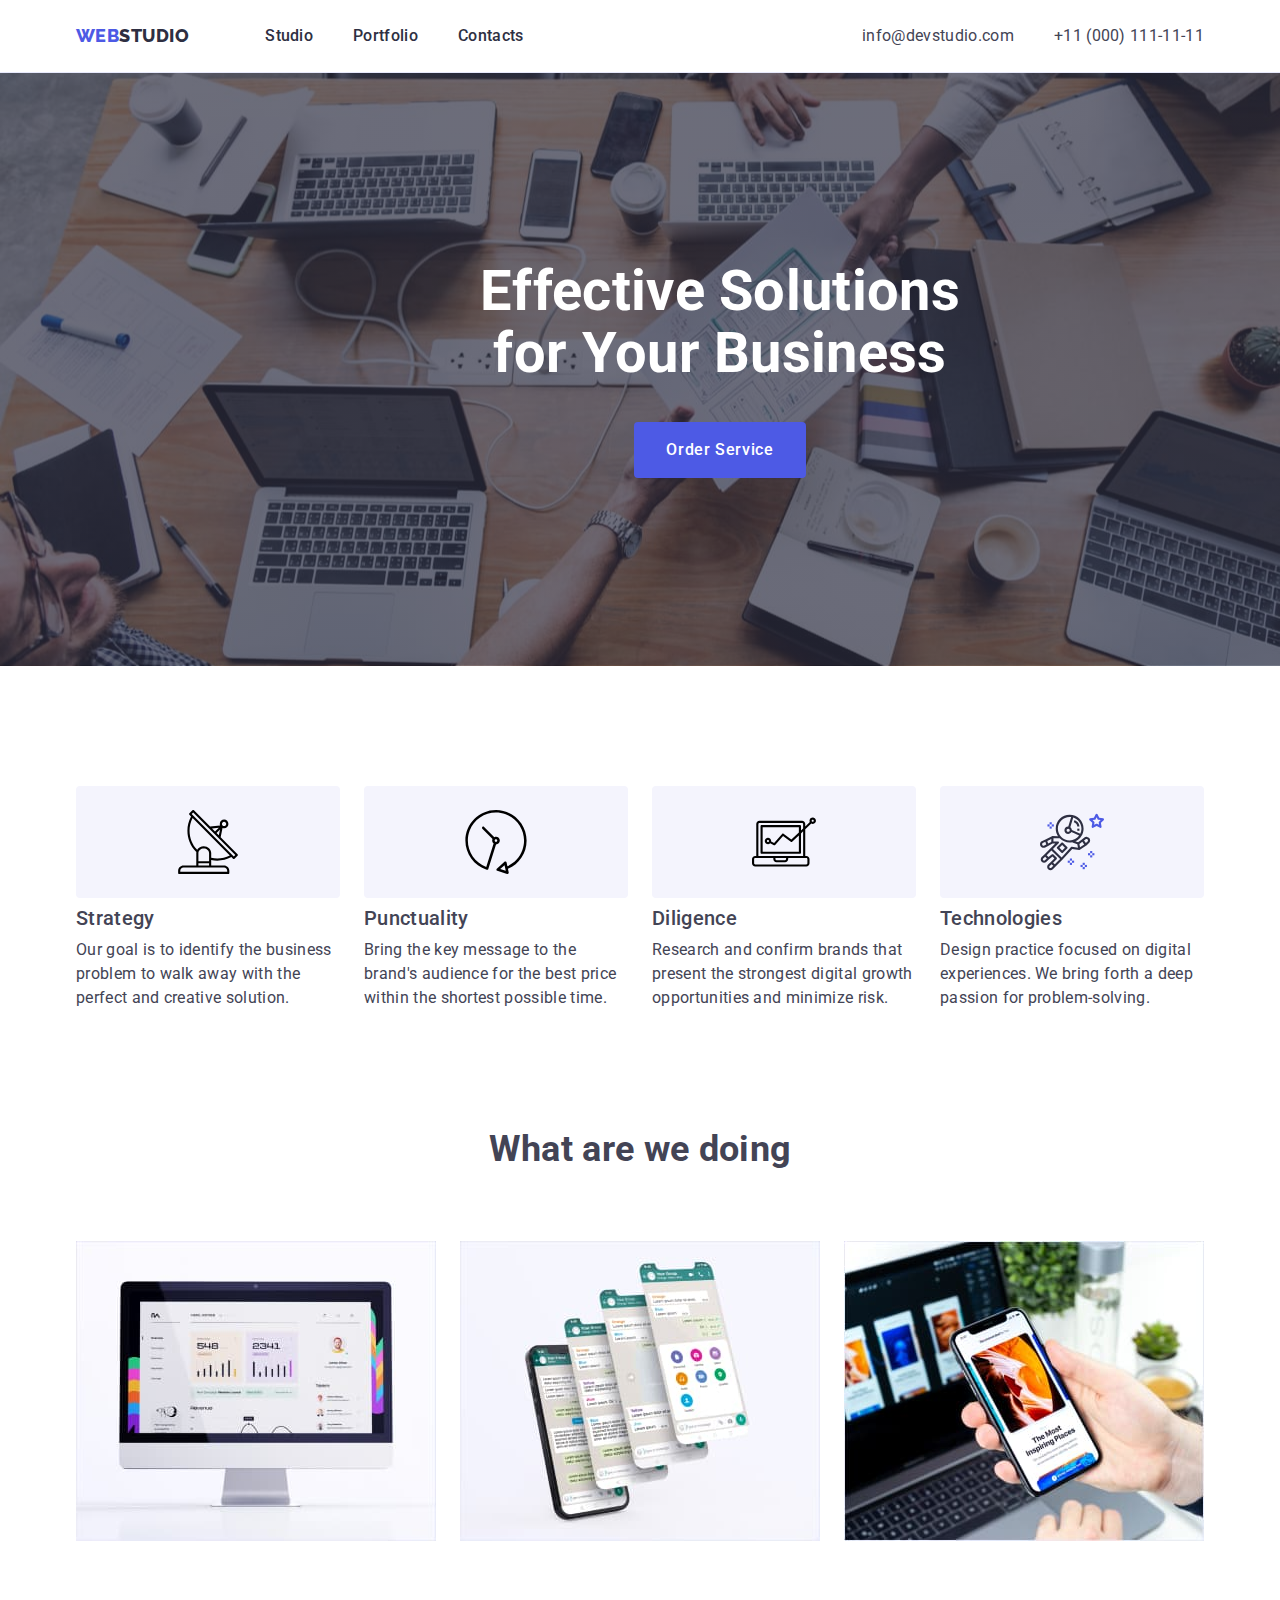
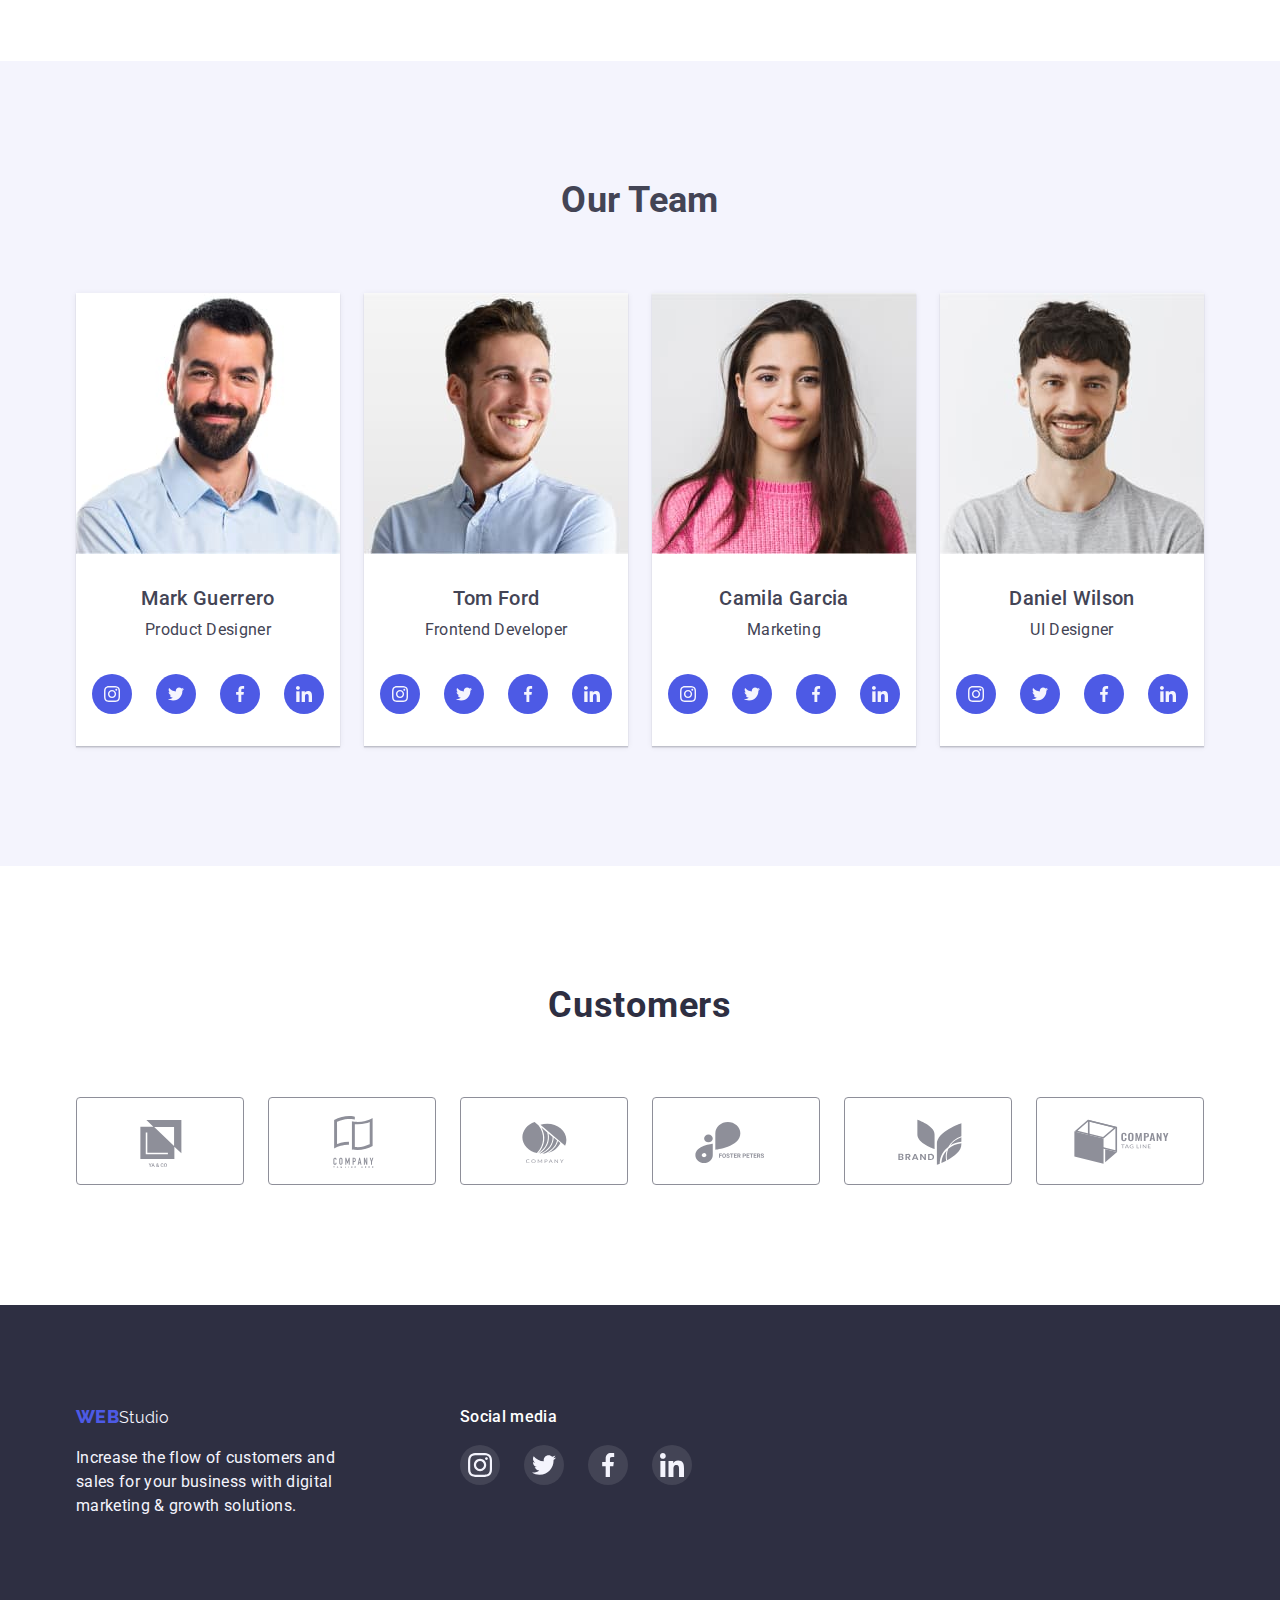
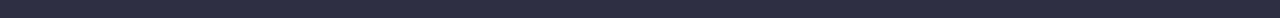
==== index.html @ 820c5dfa "homework4" ====
<!DOCTYPE html>
<html lang="en">

<head>
    <meta charset="UTF-8">
    <meta http-equiv="X-UA-Compatible" content="IE=edge">
    <meta name="viewport" content="width=device-width, initial-scale=1.0">
    <title>Document</title>
    <link rel="preconnect" href="https://fonts.googleapis.com">
    <link rel="preconnect" href="https://fonts.gstatic.com" crossorigin>
    <link href="https://fonts.googleapis.com/css2?family=Raleway:wght@800&family=Roboto:wght@400;500;700&display=swap"
        rel="stylesheet">
    <link rel="stylesheet"
        href="https://cdnjs.cloudflare.com/ajax/libs/modern-normalize/1.1.0/modern-normalize.min.css">
    <link rel="stylesheet" href="css/styles.css">
</head>

<body>

    <!--Header-->

    <header class="header">

        <div class="container main ">
            <nav class="header-navigation">

                <a class="logo-bloc" href="./index.html">
                    <span class="logo">Web</span><span class="logo-item">Studio</span>
                </a>


                <ul class="header-list list">
                    <li class="item"><a href="" class="header-item">Studio</a></li>
                    <li class="item"><a href="portfolio.html" class="header-item">Portfolio</a></li>
                    <li class="item"><a href="" class="header-item">Contacts</a></li>
                </ul>

            </nav>
            <!-- contact -->
            <address class="adress">
                <ul class="adres-list list">
                    <li class="item">
                        <a href="mailto:info@devstudio.com" class="adres-list-mal">info@devstudio.com</a>
                    </li>
                    <li class="item">
                        <a href="tel:+110001111111" class="adres-list-tel">+11 (000) 111-11-11</a>
                    </li>
                </ul>
            </address>
        </div>

    </header>


    <main>
        <!--Geroy-->
        <section class="hirol">
            <div class="overlay">
                <h1 class="hirol-title">
                    Effective Solutions for Your Business
                </h1>

                <button class="button" type="button">Order Service</button>
            </div>

        </section>

        <!--principes-->
        <section class="principes">
            <div class="container">
                <h2 class="visually-hidden">Advantages</h2>
                <ul class="principes-list list ">


                    <li class="principes-item ">
                        <div class="principes-icon">
                            <svg class="principes-icon-list" width="64" height="64">
                                <use href="./images.subgect/symbol-defs.svg#icon-strategy"></use>
                            </svg>
                        </div>
                        <h3 class="principes-subject">Strategy</h3>
                        <p class="principes-description">Our goal is to identify the business problem to walk away
                            with
                            the
                            perfect and creative solution.
                        </p>

                    </li>

                    <li class="principes-item">
                        <div class="principes-icon">
                            <svg class="principes-icon-list" width="64" height="64">
                                <use href="./images.subgect/symbol-defs.svg#icon-punktuality"></use>
                            </svg>
                        </div>
                        <h3 class="principes-subject">Punctuality</h3>
                        <p class="principes-description">Bring the key message to the brand's audience for the best
                            price
                            within the shortest possible
                            time.
                        </p>
                    </li>

                    <li class="principes-item">
                        <div class="principes-icon">
                            <svg class="principes-icon-list" width="64" height="64">
                                <use href="./images.subgect/symbol-defs.svg#icon-diligence"></use>
                            </svg>
                        </div>
                        <h3 class="principes-subject">Diligence</h3>
                        <p class="principes-description">Research and confirm brands that present the strongest digital
                            growth opportunities and minimize
                            risk.</p>
                    </li>

                    <li class="principes-item">
                        <div class="principes-icon">
                            <svg class="principes-icon-list" width="64" height="64">
                                <use href="./images.subgect/symbol-defs.svg#icon-technologies"></use>
                            </svg>
                        </div>
                        <h3 class="principes-subject">Technologies</h3>
                        <p class="principes-description">Design practice focused on digital experiences. We bring forth
                            a
                            deep passion for
                            problem-solving.
                        </p>
                    </li>


                </ul>
            </div>
        </section>

        <!--Foto-->
        <section class="section">
            <div class="container flex">
                <h2 class="section-subject">What are we doing</h2>

                <ul class="work list">
                    <li class="imgg-foto">
                        <img class="img" src="./images/von.jpg" alt="img1" width="360">
                    </li>
                    <li class="imgg-foto">
                        <img class="img" src="./images/to.jpg" alt="img2" width="360">
                    </li>
                    <li class="imgg-fotto">
                        <img class="img" src="./images/sry.jpg" alt="img3" width="360">
                    </li>
                </ul>
            </div>
        </section>

        <!--Team Card-->
        <section class="section-item">
            <div class="container team">
                <h2 class="section-title">Our Team</h2>
                <ul class="imgg list">
                    <li class="page">
                        <img class="img-foto" src="./images/mark.jpg" alt="Mark Guerrero" width="264">
                        <div class="info">
                            <h3 class="img-subject">Mark Guerrero</h3>
                            <p class="img-text">Product Designer</p>
                        </div>
                        <div class="link-traling">
                            <ul class="social">
                                <li class="icon-team">
                                    <a href="/" class=""></a>
                                    <svg class="team-social" width="16" height="16">
                                        <use href="./images.subgect/socmeredg-defs.svg#icon-instagram">
                                        </use>
                                    </svg>

                                </li>
                                <li class="icon-team">
                                    <a href="/" class=""></a>
                                    <svg class="team-social" width="16" height="16">
                                        <use href="./images.subgect/socmeredg-defs.svg#icon-twitter">
                                        </use>
                                    </svg>

                                </li>
                                <li class="icon-team">
                                    <a href="/" class="team-link link"></a>
                                    <svg class="team-social" width="16" height="16">
                                        <use href="./images.subgect/socmeredg-defs.svg#icon-facebook">
                                        </use>
                                    </svg>

                                </li>
                                <li class="icon-team">
                                    <a href="/" class=""></a>
                                    <svg class="team-social" width="16" height="16">
                                        <use href="./images.subgect/socmeredg-defs.svg#icon-linkedin">
                                        </use>
                                    </svg>

                                </li>
                            </ul>
                        </div>
                    </li>

                    <li class="page">
                        <img class="img-foto" src="./images/tom.jpg" alt="Tom Ford" width="264">
                        <div class="info">
                            <h3 class="img-subject">Tom Ford</h3>
                            <p class="img-text">Frontend Developer</p>
                        </div>
                        <div class="link-traling">
                            <ul class="social">
                                <li class="icon-team">
                                    <a href="/" class=""></a>
                                    <svg class="team-social" width="16" height="16">
                                        <use href="./images.subgect/socmeredg-defs.svg#icon-instagram">
                                        </use>
                                    </svg>

                                </li>
                                <li class="icon-team">
                                    <a href="/" class=""></a>
                                    <svg class="team-social" width="16" height="16">
                                        <use href="./images.subgect/socmeredg-defs.svg#icon-twitter">
                                        </use>
                                    </svg>

                                </li>
                                <li class="icon-team">
                                    <a href="/" class="team-link link"></a>
                                    <svg class="team-social" width="16" height="16">
                                        <use href="./images.subgect/socmeredg-defs.svg#icon-facebook">
                                        </use>
                                    </svg>

                                </li>
                                <li class="icon-team">
                                    <a href="/" class=""></a>
                                    <svg class="team-social" width="16" height="16">
                                        <use href="./images.subgect/socmeredg-defs.svg#icon-linkedin">
                                        </use>
                                    </svg>

                                </li>
                            </ul>
                        </div>
                    </li>

                    <li class="page">
                        <img class="img-foto" src="./images/kamila.jpg" alt="Camila Garcia" width="264">
                        <div class="info">
                            <h3 class="img-subject">Camila Garcia</h3>
                            <p class="img-text">Marketing</p>
                        </div>
                        <div class="link-traling">
                            <ul class="social">
                                <li class="icon-team">
                                    <a href="/" class=""></a>
                                    <svg class="team-social" width="16" height="16">
                                        <use href="./images.subgect/socmeredg-defs.svg#icon-instagram">
                                        </use>
                                    </svg>

                                </li>
                                <li class="icon-team">
                                    <a href="/" class=""></a>
                                    <svg class="team-social" width="16" height="16">
                                        <use href="./images.subgect/socmeredg-defs.svg#icon-twitter">
                                        </use>
                                    </svg>

                                </li>
                                <li class="icon-team">
                                    <a href="/" class="team-link link"></a>
                                    <svg class="team-social" width="16" height="16">
                                        <use href="./images.subgect/socmeredg-defs.svg#icon-facebook">
                                        </use>
                                    </svg>

                                </li>
                                <li class="icon-team">
                                    <a href="/" class=""></a>
                                    <svg class="team-social" width="16" height="16">
                                        <use href="./images.subgect/socmeredg-defs.svg#icon-linkedin">
                                        </use>
                                    </svg>

                                </li>
                            </ul>
                        </div>
                    </li>
                    <li class="page">
                        <img class="img-foto" src="./images/daniel.jpg" alt="Daniel Wilson" width="264">
                        <div class="info">
                            <h3 class="img-subject">Daniel Wilson</h3>
                            <p class="img-text">UI Designer</p>
                        </div>
                        <div class="link-traling">
                            <ul class="social">
                                <li class="icon-team">
                                    <a href="/" class=""></a>
                                    <svg class="team-social" width="16" height="16">
                                        <use href="./images.subgect/socmeredg-defs.svg#icon-instagram">
                                        </use>
                                    </svg>

                                </li>
                                <li class="icon-team">
                                    <a href="/" class=""></a>
                                    <svg class="team-social" width="16" height="16">
                                        <use href="./images.subgect/socmeredg-defs.svg#icon-twitter">
                                        </use>
                                    </svg>

                                </li>
                                <li class="icon-team">
                                    <a href="/" class="team-link link"></a>
                                    <svg class="team-social" width="16" height="16">
                                        <use href="./images.subgect/socmeredg-defs.svg#icon-facebook">
                                        </use>
                                    </svg>

                                </li>
                                <li class="icon-team">
                                    <a href="/" class=""></a>
                                    <svg class="team-social" width="16" height="16">
                                        <use href="./images.subgect/socmeredg-defs.svg#icon-linkedin">
                                        </use>
                                    </svg>

                                </li>
                            </ul>
                        </div>
                    </li>
                </ul>
            </div>
        </section>

        <!-- castomers -->
        <section class="section">
            <div class="container">
                <h2 class="castomers-title">
                    Customers
                </h2>

                <ul class="list castomers-item">
                    <li class="castomers-list-item">
                        <a class="castomers-link" href="/">
                            <svg class="castomers-icon" width="104" height="56">
                                <use class="castomers-logo" href="./images.subgect/logo-symbol-defs.svg#icon-Logo1">
                                </use>
                            </svg>
                        </a>
                    </li>
                    <li class="castomers-list-item">
                        <a class="castomers-link" href="/">
                            <svg class="castomers-icon" width="104" height="56">
                                <use class="castomers-logo" href="./images.subgect/logo-symbol-defs.svg#icon-Logo2">
                                </use>
                            </svg>
                        </a>
                    </li>
                    <li class="castomers-list-item">
                        <a class="castomers-link" href="/">
                            <svg class="castomers-icon" width="104" height="56">
                                <use class="castomers-logo" href="./images.subgect/logo-symbol-defs.svg#icon-Logo3">
                                </use>
                            </svg>
                        </a>
                    </li>
                    <li class="castomers-list-item">
                        <a class="castomers-link" href="/">
                            <svg class="castomers-icon" width="104" height="56">
                                <use class="castomers-logo" href="./images.subgect/logo-symbol-defs.svg#icon-Logo4">
                                </use>
                            </svg>
                        </a>
                    </li>
                    <li class="castomers-list-item">
                        <a class="castomers-link" href="/">
                            <svg class="castomers-icon" width="104" height="56">
                                <use class="castomers-logo" href="./images.subgect/logo-symbol-defs.svg#icon-Logo5">
                                </use>
                            </svg>
                        </a>
                    </li>
                    <li class="castomers-list-item">
                        <a class="castomers-link" href="/">
                            <svg class="castomers-icon" width="104" height="56">
                                <use class="castomers-logo" href="./images.subgect/logo-symbol-defs.svg#icon-Logo6">
                                </use>
                            </svg>
                        </a>
                    </li>

                </ul>



            </div>
        </section>
    </main>

    <!--Fooret-->
    <footer class="footer">
        <div class="container">
            <div class="footer-text">
                <a href="./index.html">
                    <span class="logo">Web</span><span class="footer-logo-item">Studio</span>
                </a>

                <p class="footer-text">Increase the flow of customers and sales for your business with digital marketing
                    &
                    growth solutions.</p>

            </div>
            <div class="footer-social">

                <h2 class="title-footer">
                    Social media
                </h2>
                <div class="link-footer">
                    <ul class="social-footer">
                        <li class="icon-footer">
                            <a class="color" href="/" class=""></a>
                            <svg class="footer-social" width="24" height="24">
                                <use class="footer-href" href="./images.subgect/socmeredg-defs.svg#icon-instagram">
                                </use>
                            </svg>

                        </li>
                        <li class="icon-footer">
                            <a href="/" class=""></a>
                            <svg class="footer-social" width="24" height="24">
                                <use href="./images.subgect/socmeredg-defs.svg#icon-twitter">
                                </use>
                            </svg>

                        </li>
                        <li class="icon-footer">
                            <a href="/" class="team-link link"></a>
                            <svg class="footer-social" width="24" height="24">
                                <use href="./images.subgect/socmeredg-defs.svg#icon-facebook">
                                </use>
                            </svg>

                        </li>
                        <li class="icon-footer">
                            <a href="/" class=""></a>
                            <svg class="footer-social" width="24" height="24">
                                <use href="./images.subgect/socmeredg-defs.svg#icon-linkedin">
                                </use>
                            </svg>

                        </li>
                    </ul>
                </div>



            </div>
        </div>

    </footer>


</body>

</html>
---- css/styles.css ----
:root {
    --praymery-text-color: #2E2F42;
    --titli-text-color: #434455;
    --accent-color: #4D5AE5;
    --accent-colot-too: #404BBF;
    --titli-list--color: #FFFFFF;
    --accent-list-color: #F4F4FD;
    --accent-list-color-too: #E7E9FC;
    --accent-castomers-color: #8E8F99;
    --accent-colot-footor: #31D0AA;
}


body {
    color: var(--titli-text-color);
    font-family: Roboto, sans-serif;
    letter-spacing: 0.02em;
}




/* підкреслення */
a {
    text-decoration: none;

}

/*--------- ултіліти ---------*/

/* обнуляєм крапочки */
.list {
    list-style: none;
    padding: 0;
    margin: 0;
    font-size: 0;
}


.h1,
h2,
h3,
h4,
h5,
h6 {
    margin: 0;
    padding: 0;

}

.ul {
    margin: 0;
    padding: 0;
}

.p {
    margin: 0;
}



/* -------header-------- */




.container.main {
    display: flex;
    align-items: center;
}


/* logo */

.logo-bloc {
    display: inline-block;
    padding-top: 24px;
    padding-bottom: 24px;
    margin-right: 76px;

}


.logo {
    color: var(--accent-color);
    font-family: Raleway, sans-serif;
    font-weight: 800;
    font-size: 18px;
    line-height: 1.3;
    align-items: center;
    text-transform: uppercase;

}

.logo-item {
    color: var(--praymery-text-color);
    font-family: Raleway, sans-serif;
    letter-spacing: 0.03em;
    font-weight: 800;
    font-size: 18px;
    line-height: 1.3;
    align-items: center;
    text-transform: uppercase;

}


.header-navigation {
    display: flex;
}




.item:not(:last-child) {
    margin-right: 40px;
}


.header-list,
.item {
    display: flex;


}

.header-list,
.list {

    font-family: 500;
    font-size: 16px;
    line-height: 1.5;
    margin-top: 0;
    margin-bottom: 0;
    margin-right: 0;

}


.header-item:hover {
    color: var(--accent-colot-too);
}

.header-item:focus {
    color: var(--accent-colot-too);
}

.header-item {
    padding-top: 24px;
    padding-bottom: 24px;
    display: block;
    color: var(--praymery-text-color);
    font-weight: 500;
    font-size: 16px;
    line-height: 1.5;


}

.header-current {
    color: var(--accent-colot-too);
}

/* adres */

.adress {
    margin-left: auto;
}

.adres-list {
    display: flex;
    margin-top: 0;
    margin-bottom: 0;
    margin-right: 0;

}

.adres-list.item+.item {
    margin-left: 40px;
}

.adres-list-mal:hover,
:focus {
    color: var(--accent-colot-too);
}

.adres-list-mal,
.adres-list-tel {
    color: var(--titli-text-color);
    font-weight: 400;
    font-size: 16px;
    line-height: 1.5;
    font-style: normal;
}

.adres-list-tel:hover,
:focus {
    color: var(--accent-colot-too);
}


/* --CONTAINER-- */


.container,
.container-img {
    width: 1158px;
    padding-left: 15px;
    padding-right: 15px;
    margin-left: auto;
    margin-right: auto;


}

/* -------geroy-------- */

.hirol {
    width: 1440px;

    margin-left: auto;
    margin-right: auto;
    padding-top: 188px;
    padding-bottom: 188px;

    text-align: center;
    align-self: start;

    background-repeat: no-repeat;
    background-position: center;
    background-size: cover;
    background-image: linear-gradient(to right, rgba(46, 47, 66, 0.7), rgba(46, 47, 66, 0.7)), url(../images/geroy.jpg);



}





.hirol-title {
    width: 496px;
    color: var(--titli-list--color);
    font-size: 56px;
    line-height: 1.1;
    margin-top: 0;
    margin-left: auto;
    margin-right: auto;

}


/* кнопка */

.button {
    color: var(--titli-list--color);
    background-color: var(--accent-color);

    font-family: Roboto, sans-serif;

    font-size: 16px;
    line-height: 1.5;
    letter-spacing: 0.04em;
    font-weight: 500;
    cursor: pointer;

    display: inline-block;
    border: var(--accent-color);
    border-radius: 4px;
    padding: 16px 32px;
    gap: 10px;
    min-width: 105px;






}

.button:hover {
    background-color: var(--accent-colot-too);
}

.button:focus {
    background-color: var(--accent-colot-too);
}




/* -------principes-------- */

.principes {
    padding-top: 120px;
    padding-bottom: 120px;
}

.principes-list {
    display: flex;

}


.principes-item {

    margin-bottom: 0;
    margin-right: 24px;
    margin-right: 24px;
}


.principes-icon-list {
    color: var(--praymery-text-color);
}

/* .principes-item::before {
    display: block;
    width: 264px;
    height: 112px;
    content: "";
    border-radius: 4px;
    background-color: var(--accent-list-color);
    background-image: url(/images.subgect/symbol-defs.svg#icon-strategy);
    background-size: contain;
    background-repeat: no-repeat;
    background-position: center; */


.principes-icon {
    display: flex;
    align-items: center;
    justify-content: center;
    padding: 0;
    gap: 24px;
    width: 264px;
    height: 112px;
    border-radius: 4px;
    background-color: var(--accent-list-color);


}


.principes-item:nth-child(4n) {
    margin-right: 0;
}


.visually-hidden {
    position: absolute;
    width: 1px;
    height: 1px;
    margin: -1px;
    border: 0;
    padding: 0;

    white-space: nowrap;
    clip-path: inset(100%);
    clip: rect(0 0 0 0);
    overflow: hidden;
}

.container>.principes-subject {
    font-family: 500;
}

.principes-subject {
    font-weight: 500;
    font-size: 20px;
    line-height: 1.2;
    margin-top: 8px;
    margin-bottom: 8px;


}

.principes-description {

    width: 264px;
    margin-top: 0;
    margin-bottom: 0;

    color: var(--titli-text-color);
    font-weight: normal;
    font-size: 16px;
    line-height: 1.5;
    letter-spacing: 0.02em;
    order: 1;

}


/* ----foto---- */

.section {
    padding-bottom: 120px;
}



.work {
    display: flex;
    flex-wrap: wrap;

}


.imgg-foto {
    margin-right: 24px;
}


.imgg-foto:nth-child(3n) {
    margin-right: o;
}


.img {
    display: block;
}

/* -------section 1-------- */



.section-subject {
    margin-top: 0;
    margin-bottom: 72px;

    font-size: 36px;
    line-height: 1.1;

    text-align: center;
}





/* -------section 2-------- */

.section-item {
    background-color: var(--accent-list-color);
    padding-top: 120px;
    padding-bottom: 120px;

}

.section-title {
    text-align: center;
    font-size: 36px;
    line-height: 1.1;
    margin-top: 0;
    margin-bottom: 0;
    margin-bottom: 72px;
}




/* foto-section-2 */


.imgg {
    display: flex;
}

.page {
    font-size: 0;
    margin-right: 24px;
    padding-bottom: 32px;
    background-color: var(--titli-list--color);

    box-shadow: 0px 1px 6px rgba(46, 47, 66, 0.08), 0px 1px 1px rgba(46, 47, 66, 0.16), 0px 2px 1px rgba(46, 47, 66, 0.08);
}

.page:nth-child(4) {
    margin-right: 0;
}

.img-foto {

    color: var(--titli-list--color);
}

.info {

    padding-bottom: 32px;
    padding-top: 32px;


}

.img-subject {
    font-weight: 500;
    font-size: 20px;
    line-height: 1.2;
    text-align: center;
    margin-bottom: 8px;
}




.img-text {
    color: var(--titli-text-color);
    font-weight: 400;
    font-size: 16px;
    line-height: 1.5;
    text-align: center;
    margin-top: 0;
    margin-bottom: 0px;


}


.link-traling {
    display: block;
    flex-direction: row;
    justify-content: center;
    align-items: center;

    margin-right: 0;
    padding-left: 16px;
    padding-right: 16px;

}

.icon-team {
    display: flex;
    justify-content: center;
    align-items: center;
    width: 40px;
    height: 40px;
    background-color: var(--accent-color);
    border-radius: 50%;
    cursor: pointer;

    margin-right: 24px;
}

.icon-team:nth-child(4) {
    margin-right: 0;
}

.icon-team:hover,
.focus {
    background-color: var(--accent-colot-too);
}


.team-social {
    display: block;
    align-items: center;
    justify-content: center;
    color: var(--accent-list-color);
}



.social {
    display: flex;
    padding: 0;
}


/* castomes */

.castomers-title {

    color: var(--praymery-text-color);

    font-style: normal;
    font-size: 36px;
    line-height: 1.1;
    text-align: center;
    text-transform: capitalize;
    letter-spacing: 0.02em;

    padding-top: 120px;
    margin-bottom: 72px;
}

.castomers-item {
    display: flex;
}

.castomers-list-item {
    margin-right: 24px;
}

.castomers-list-item:nth-child(6) {
    margin-right: 0;
}

.castomers-link {
    width: 168px;
    height: 88px;
    border: 1px solid var(--accent-castomers-color);
    border-color: var(--accent-castomers-color);
    border-radius: 4px;
    display: flex;
    justify-content: center;
    align-items: center;

}

.castomers-icon {
    fill: var(--accent-castomers-color);
}


.castomers-link:hover,
.focus {
    border-color: var(--accent-colot-too);
}

.castomers-link:hover>.castomers-icon,
.castomers-link:focus>.castomers-icon {
    fill: currentColor;
    color: var(--accent-colot-too);
}

.castomers-icon {
    display: flex;
    justify-content: center;
    align-items: center;
}



/* -------footer-------- */

/* фон */

.footer {
    background-color: var(--praymery-text-color);
    padding-top: 100px;
    padding-bottom: 100px;
}

footer>.container {
    display: flex;
}

.footer-logo-item {
    color: var(--accent-list-color);
    font-family: Raleway, sans-serif
}


.footer-text {
    color: var(--accent-list-color);
    font-weight: 400;
    font-size: 16px;
    line-height: 1.5;
    width: 264px;
    margin-bottom: 0;
    margin-right: 120px;
}





.title-footer {
    margin-bottom: 16px;

    font-style: normal;
    font-weight: 500;
    font-size: 16px;
    line-height: 1.5;
    letter-spacing: 0.02em;
    color: var(--titli-list--color);
}



.link-footer {
    display: block;
    flex-direction: row;
    justify-content: center;
    align-items: center;

    margin-right: 0;

}


.social-footer {
    display: flex;
    padding-left: 0;
    margin-top: 0;
    margin-bottom: 0;
}


.icon-footer {
    display: flex;
    justify-content: center;
    align-items: center;
    width: 40px;
    height: 40px;
    background-color: rgba(255, 255, 255, 0.1);
    border-radius: 50%;
    cursor: pointer;

    margin-right: 24px;
}

.icon-footer:hover {
    background-color: var(--accent-colot-footor);

}

.icon-footer:nth-child(4) {
    margin-right: 0;
}

.footer-href {
    width: 100%;
    height: 100%;
}

.footer-social {
    display: block;
    align-items: center;
    justify-content: center;
    color: rgba(255, 255, 255, 255);
}



/* --------------------------   PARTFOLIO  --------------------------*/

.header,
.part {
    border-bottom: 1px solid var(--accent-list-color-too);
}

.partfolio {
    padding-top: 96px;
    padding-bottom: 120px;

    display: flex;
    flex-wrap: wrap;
}

/* кнопки */

.visually {
    display: flex;
    flex-wrap: wrap;
    justify-content: center;
    margin-bottom: 72px;

}

.button-div {
    margin-right: 24px;
}

.button-div:nth-child(5n) {
    margin-right: 0;
}

.button-div :focus {
    color: var(--titli-list--color);
    background-color: var(--accent-colot-too);

}

.button-div :hover {
    color: var(--titli-list--color);
    background-color: var(--accent-colot-too);

}



.btn-list {
    font-family: Roboto, sans-serif;
    color: var(--accent-color);
    background-color: var(--accent-list-color);
    cursor: pointer;

    border-radius: 4px;
    border: 1px solid var(--accent-list-colot-too);

    font-size: 16px;
    line-height: 1.5;
    letter-spacing: 0.04em;
    font-weight: 500;
    cursor: pointer;



    padding: 12px 24px;
    min-width: 21px;
}

/* секція списку */

.text {



    padding-top: 32px;
    padding-bottom: 32px;
    padding-left: 16px;
    padding-right: 16px;
    border-left: 1px solid var(--accent-list-color-too);
    border-right: 1px solid var(--accent-list-color-too);
    border-bottom: 1px solid var(--accent-list-color-too);
}

.items {
    font-size: 0;
    flex-wrap: wrap;
    display: flex;
}



.foto-img {

    display: block;
    width: 360px;
    margin-right: 24px;
    margin-bottom: 48px;
}


.foto-img:hover,
.focus {
    box-shadow: 0px 1px 6px rgba(46, 47, 66, 0.08), 0px 1px 1px rgba(46, 47, 66, 0.16), 0px 2px 1px rgba(46, 47, 66, 0.08);
}

.foto-img:nth-child(3n) {
    margin-right: 0;
}

.foto-img:nth-last-child(-n +3) {
    margin-bottom: 0;
}

.section-heading {
    color: var(--praymery-text-color);

    width: 290px;

    margin-bottom: 8px;
    font-weight: 500;
    font-size: 20px;
    line-height: 1.2;

}



.section-text {
    margin-top: 0;
    margin-bottom: 0;
    color: var(--titli-text-color);
    font-weight: 400;
    font-size: 16px;
    line-height: 1.5;
}
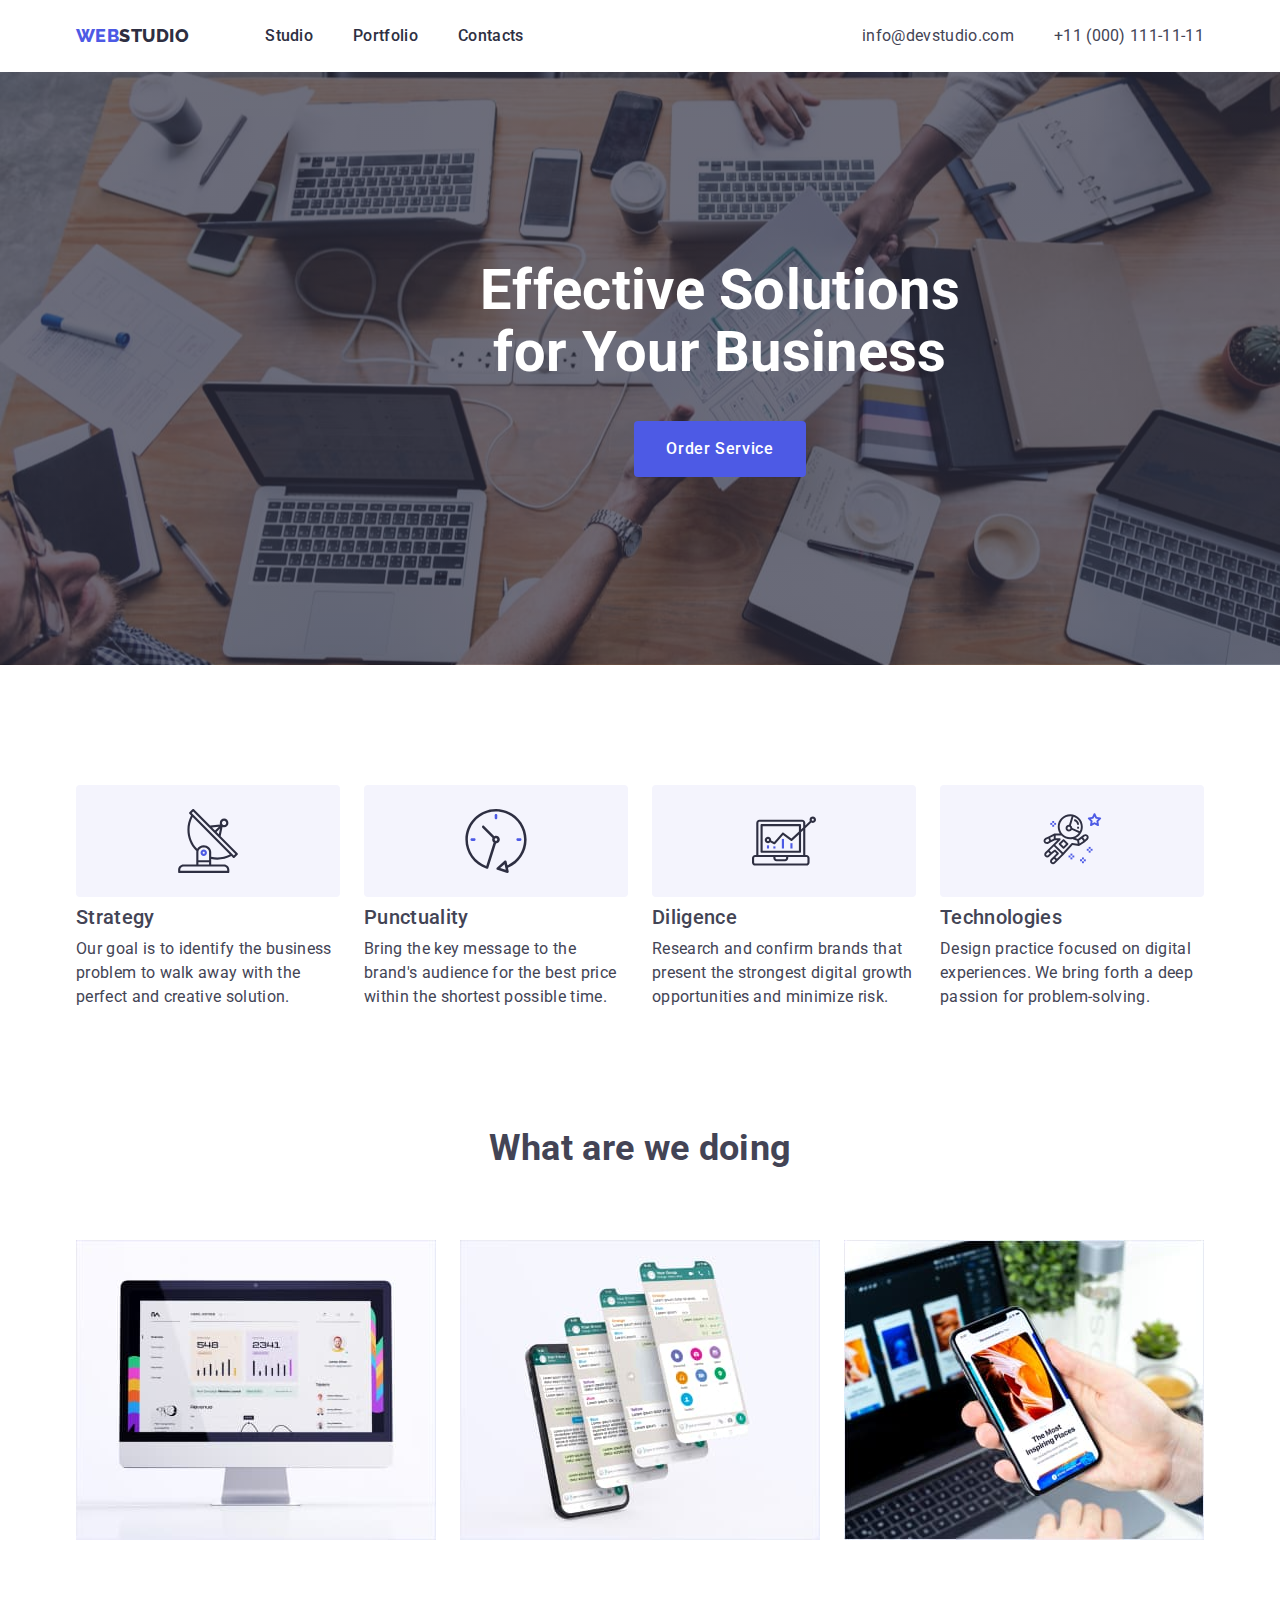
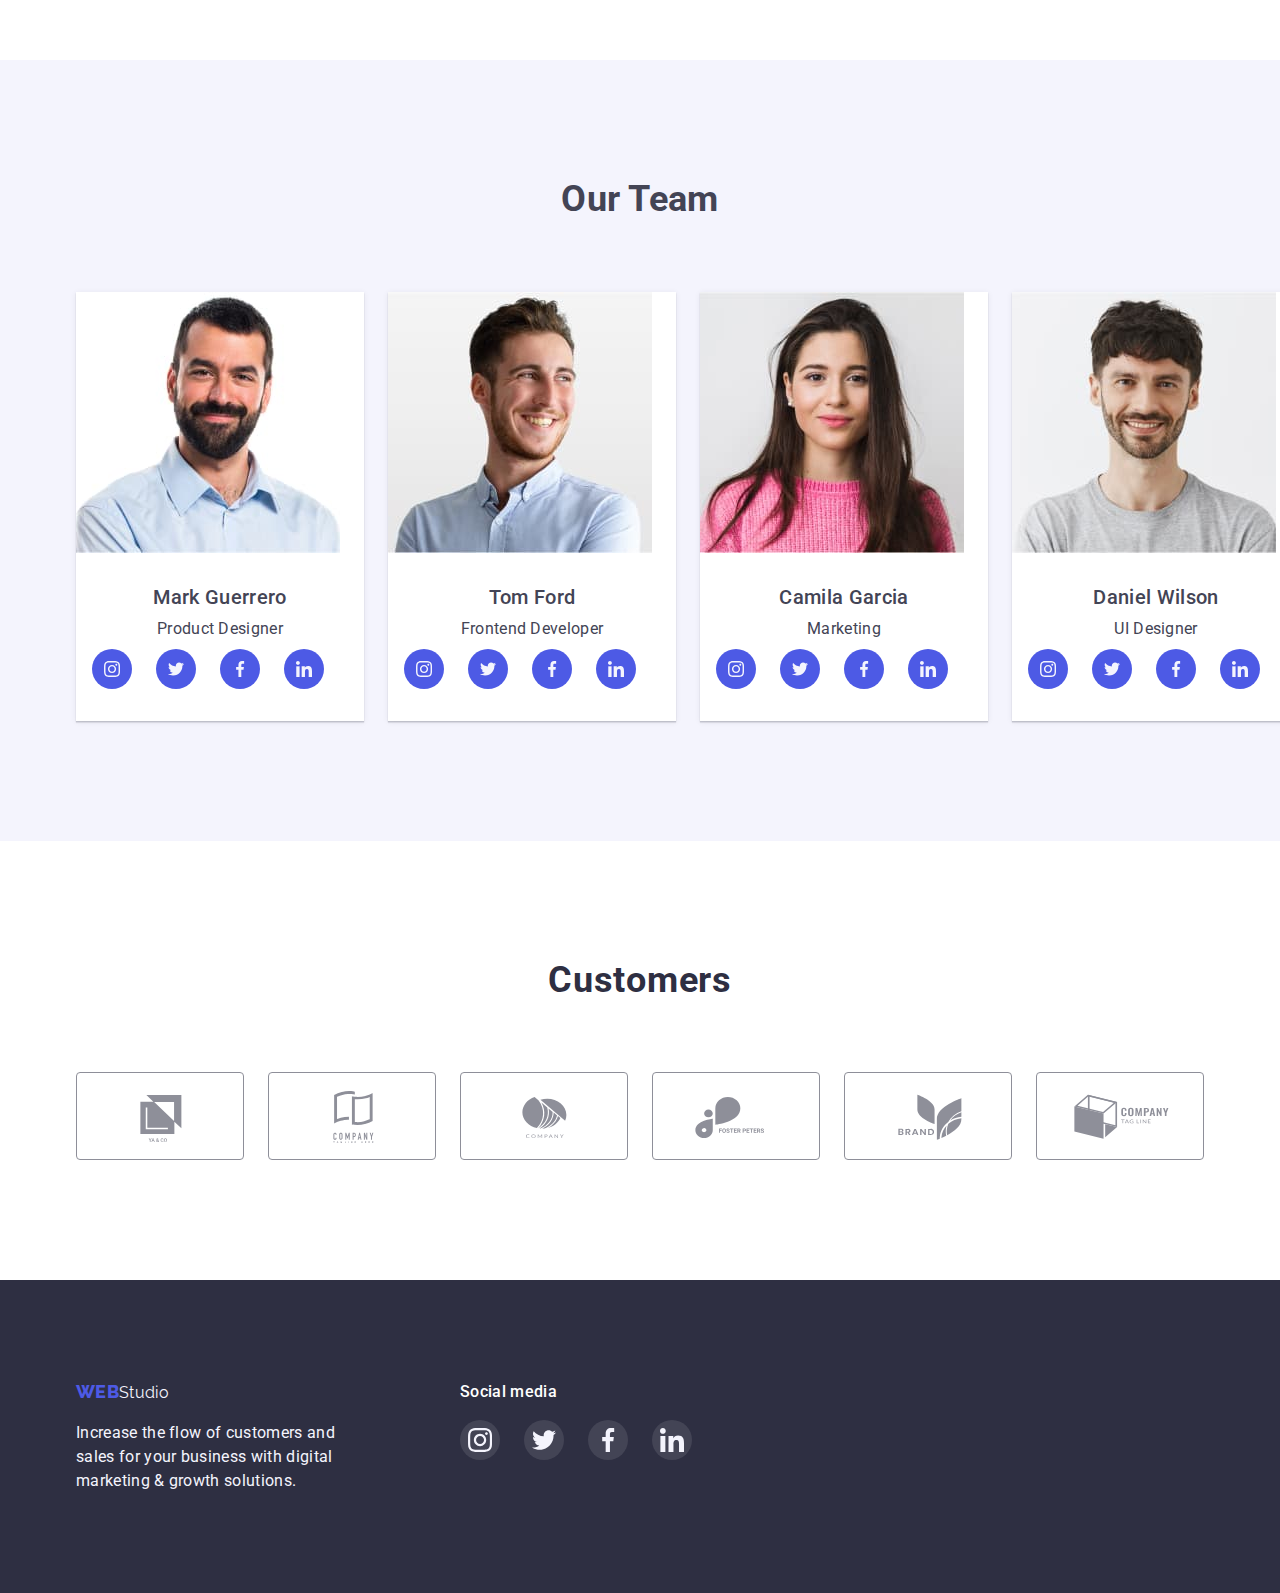
==== commit bc5e2476: "homework4" ====
--- a/index.html
+++ b/index.html
@@ -75,7 +75,7 @@
                     <li class="principes-item ">
                         <div class="principes-icon">
                             <svg class="principes-icon-list" width="64" height="64">
-                                <use href="./images.subgect/symbol-defs.svg#icon-strategy"></use>
+                                <use href="./images.subgect/symbol-defs.svg#icon-antenna1"></use>
                             </svg>
                         </div>
                         <h3 class="principes-subject">Strategy</h3>
@@ -90,7 +90,7 @@
                     <li class="principes-item">
                         <div class="principes-icon">
                             <svg class="principes-icon-list" width="64" height="64">
-                                <use href="./images.subgect/symbol-defs.svg#icon-punktuality"></use>
+                                <use href="./images.subgect/symbol-defs.svg#icon-clock2"></use>
                             </svg>
                         </div>
                         <h3 class="principes-subject">Punctuality</h3>
@@ -104,7 +104,7 @@
                     <li class="principes-item">
                         <div class="principes-icon">
                             <svg class="principes-icon-list" width="64" height="64">
-                                <use href="./images.subgect/symbol-defs.svg#icon-diligence"></use>
+                                <use href="./images.subgect/symbol-defs.svg#icon-diagram3"></use>
                             </svg>
                         </div>
                         <h3 class="principes-subject">Diligence</h3>
@@ -116,7 +116,7 @@
                     <li class="principes-item">
                         <div class="principes-icon">
                             <svg class="principes-icon-list" width="64" height="64">
-                                <use href="./images.subgect/symbol-defs.svg#icon-technologies"></use>
+                                <use href="./images.subgect/symbol-defs.svg#icon-astronaut4"></use>
                             </svg>
                         </div>
                         <h3 class="principes-subject">Technologies</h3>
@@ -165,36 +165,36 @@
                         <div class="link-traling">
                             <ul class="social">
                                 <li class="icon-team">
-                                    <a href="/" class=""></a>
-                                    <svg class="team-social" width="16" height="16">
-                                        <use href="./images.subgect/socmeredg-defs.svg#icon-instagram">
-                                        </use>
-                                    </svg>
-
-                                </li>
-                                <li class="icon-team">
-                                    <a href="/" class=""></a>
-                                    <svg class="team-social" width="16" height="16">
-                                        <use href="./images.subgect/socmeredg-defs.svg#icon-twitter">
-                                        </use>
-                                    </svg>
-
-                                </li>
-                                <li class="icon-team">
-                                    <a href="/" class="team-link link"></a>
-                                    <svg class="team-social" width="16" height="16">
-                                        <use href="./images.subgect/socmeredg-defs.svg#icon-facebook">
-                                        </use>
-                                    </svg>
-
-                                </li>
-                                <li class="icon-team">
-                                    <a href="/" class=""></a>
-                                    <svg class="team-social" width="16" height="16">
-                                        <use href="./images.subgect/socmeredg-defs.svg#icon-linkedin">
-                                        </use>
-                                    </svg>
-
+                                    <a class="href-item" href="/" class="">
+                                        <svg class="team-social" width="16" height="16">
+                                            <use href="./images.subgect/socmeredg-defs.svg#icon-instagram">
+                                            </use>
+                                        </svg>
+                                    </a>
+                                </li>
+                                <li class="icon-team">
+                                    <a class="href-item" href="/" class="">
+                                        <svg class="team-social" width="16" height="16">
+                                            <use href="./images.subgect/socmeredg-defs.svg#icon-twitter">
+                                            </use>
+                                        </svg>
+                                    </a>
+                                </li>
+                                <li class="icon-team">
+                                    <a class="href-item" href="/" class="team-link link">
+                                        <svg class="team-social" width="16" height="16">
+                                            <use href="./images.subgect/socmeredg-defs.svg#icon-facebook">
+                                            </use>
+                                        </svg>
+                                    </a>
+                                </li>
+                                <li class="icon-team">
+                                    <a class="href-item" href="/" class="">
+                                        <svg class="team-social" width="16" height="16">
+                                            <use href="./images.subgect/socmeredg-defs.svg#icon-linkedin">
+                                            </use>
+                                        </svg>
+                                    </a>
                                 </li>
                             </ul>
                         </div>
@@ -209,36 +209,36 @@
                         <div class="link-traling">
                             <ul class="social">
                                 <li class="icon-team">
-                                    <a href="/" class=""></a>
-                                    <svg class="team-social" width="16" height="16">
-                                        <use href="./images.subgect/socmeredg-defs.svg#icon-instagram">
-                                        </use>
-                                    </svg>
-
-                                </li>
-                                <li class="icon-team">
-                                    <a href="/" class=""></a>
-                                    <svg class="team-social" width="16" height="16">
-                                        <use href="./images.subgect/socmeredg-defs.svg#icon-twitter">
-                                        </use>
-                                    </svg>
-
-                                </li>
-                                <li class="icon-team">
-                                    <a href="/" class="team-link link"></a>
-                                    <svg class="team-social" width="16" height="16">
-                                        <use href="./images.subgect/socmeredg-defs.svg#icon-facebook">
-                                        </use>
-                                    </svg>
-
-                                </li>
-                                <li class="icon-team">
-                                    <a href="/" class=""></a>
-                                    <svg class="team-social" width="16" height="16">
-                                        <use href="./images.subgect/socmeredg-defs.svg#icon-linkedin">
-                                        </use>
-                                    </svg>
-
+                                    <a class="href-item" href="/" class="">
+                                        <svg class="team-social" width="16" height="16">
+                                            <use href="./images.subgect/socmeredg-defs.svg#icon-instagram">
+                                            </use>
+                                        </svg>
+                                    </a>
+                                </li>
+                                <li class="icon-team">
+                                    <a class="href-item" href="/" class="">
+                                        <svg class="team-social" width="16" height="16">
+                                            <use href="./images.subgect/socmeredg-defs.svg#icon-twitter">
+                                            </use>
+                                        </svg>
+                                    </a>
+                                </li>
+                                <li class="icon-team">
+                                    <a class="href-item" href="/" class="team-link link">
+                                        <svg class="team-social" width="16" height="16">
+                                            <use href="./images.subgect/socmeredg-defs.svg#icon-facebook">
+                                            </use>
+                                        </svg>
+                                    </a>
+                                </li>
+                                <li class="icon-team">
+                                    <a class="href-item" href="/" class="">
+                                        <svg class="team-social" width="16" height="16">
+                                            <use href="./images.subgect/socmeredg-defs.svg#icon-linkedin">
+                                            </use>
+                                        </svg>
+                                    </a>
                                 </li>
                             </ul>
                         </div>
@@ -253,36 +253,36 @@
                         <div class="link-traling">
                             <ul class="social">
                                 <li class="icon-team">
-                                    <a href="/" class=""></a>
-                                    <svg class="team-social" width="16" height="16">
-                                        <use href="./images.subgect/socmeredg-defs.svg#icon-instagram">
-                                        </use>
-                                    </svg>
-
-                                </li>
-                                <li class="icon-team">
-                                    <a href="/" class=""></a>
-                                    <svg class="team-social" width="16" height="16">
-                                        <use href="./images.subgect/socmeredg-defs.svg#icon-twitter">
-                                        </use>
-                                    </svg>
-
-                                </li>
-                                <li class="icon-team">
-                                    <a href="/" class="team-link link"></a>
-                                    <svg class="team-social" width="16" height="16">
-                                        <use href="./images.subgect/socmeredg-defs.svg#icon-facebook">
-                                        </use>
-                                    </svg>
-
-                                </li>
-                                <li class="icon-team">
-                                    <a href="/" class=""></a>
-                                    <svg class="team-social" width="16" height="16">
-                                        <use href="./images.subgect/socmeredg-defs.svg#icon-linkedin">
-                                        </use>
-                                    </svg>
-
+                                    <a class="href-item" href="/" class="">
+                                        <svg class="team-social" width="16" height="16">
+                                            <use href="./images.subgect/socmeredg-defs.svg#icon-instagram">
+                                            </use>
+                                        </svg>
+                                    </a>
+                                </li>
+                                <li class="icon-team">
+                                    <a class="href-item" href="/" class="">
+                                        <svg class="team-social" width="16" height="16">
+                                            <use href="./images.subgect/socmeredg-defs.svg#icon-twitter">
+                                            </use>
+                                        </svg>
+                                    </a>
+                                </li>
+                                <li class="icon-team">
+                                    <a class="href-item" href="/" class="team-link link">
+                                        <svg class="team-social" width="16" height="16">
+                                            <use href="./images.subgect/socmeredg-defs.svg#icon-facebook">
+                                            </use>
+                                        </svg>
+                                    </a>
+                                </li>
+                                <li class="icon-team">
+                                    <a class="href-item" href="/" class="">
+                                        <svg class="team-social" width="16" height="16">
+                                            <use href="./images.subgect/socmeredg-defs.svg#icon-linkedin">
+                                            </use>
+                                        </svg>
+                                    </a>
                                 </li>
                             </ul>
                         </div>
@@ -296,36 +296,36 @@
                         <div class="link-traling">
                             <ul class="social">
                                 <li class="icon-team">
-                                    <a href="/" class=""></a>
-                                    <svg class="team-social" width="16" height="16">
-                                        <use href="./images.subgect/socmeredg-defs.svg#icon-instagram">
-                                        </use>
-                                    </svg>
-
-                                </li>
-                                <li class="icon-team">
-                                    <a href="/" class=""></a>
-                                    <svg class="team-social" width="16" height="16">
-                                        <use href="./images.subgect/socmeredg-defs.svg#icon-twitter">
-                                        </use>
-                                    </svg>
-
-                                </li>
-                                <li class="icon-team">
-                                    <a href="/" class="team-link link"></a>
-                                    <svg class="team-social" width="16" height="16">
-                                        <use href="./images.subgect/socmeredg-defs.svg#icon-facebook">
-                                        </use>
-                                    </svg>
-
-                                </li>
-                                <li class="icon-team">
-                                    <a href="/" class=""></a>
-                                    <svg class="team-social" width="16" height="16">
-                                        <use href="./images.subgect/socmeredg-defs.svg#icon-linkedin">
-                                        </use>
-                                    </svg>
-
+                                    <a class="href-item" href="/" class="">
+                                        <svg class="team-social" width="16" height="16">
+                                            <use href="./images.subgect/socmeredg-defs.svg#icon-instagram">
+                                            </use>
+                                        </svg>
+                                    </a>
+                                </li>
+                                <li class="icon-team">
+                                    <a class="href-item" href="/" class="">
+                                        <svg class="team-social" width="16" height="16">
+                                            <use href="./images.subgect/socmeredg-defs.svg#icon-twitter">
+                                            </use>
+                                        </svg>
+                                    </a>
+                                </li>
+                                <li class="icon-team">
+                                    <a class="href-item" href="/" class="team-link link">
+                                        <svg class="team-social" width="16" height="16">
+                                            <use href="./images.subgect/socmeredg-defs.svg#icon-facebook">
+                                            </use>
+                                        </svg>
+                                    </a>
+                                </li>
+                                <li class="icon-team">
+                                    <a class="href-item" href="/" class="">
+                                        <svg class="team-social" width="16" height="16">
+                                            <use href="./images.subgect/socmeredg-defs.svg#icon-linkedin">
+                                            </use>
+                                        </svg>
+                                    </a>
                                 </li>
                             </ul>
                         </div>
@@ -395,12 +395,15 @@
 
 
 
+
+
+
             </div>
         </section>
     </main>
 
     <!--Fooret-->
-    <footer class="footer">
+    <footer class="footer ">
         <div class="container">
             <div class="footer-text">
                 <a href="./index.html">
@@ -419,37 +422,37 @@
                 </h2>
                 <div class="link-footer">
                     <ul class="social-footer">
-                        <li class="icon-footer">
-                            <a class="color" href="/" class=""></a>
-                            <svg class="footer-social" width="24" height="24">
-                                <use class="footer-href" href="./images.subgect/socmeredg-defs.svg#icon-instagram">
-                                </use>
-                            </svg>
-
+                        <li class="icon-footer list">
+                            <a class="item-color" href="/" class="">
+                                <svg class="footer-social" width="24" height="24">
+                                    <use class="footer-href" href="./images.subgect/socmeredg-defs.svg#icon-instagram">
+                                    </use>
+                                </svg>
+                            </a>
                         </li>
-                        <li class="icon-footer">
-                            <a href="/" class=""></a>
-                            <svg class="footer-social" width="24" height="24">
-                                <use href="./images.subgect/socmeredg-defs.svg#icon-twitter">
-                                </use>
-                            </svg>
-
+                        <li class="icon-footer list">
+                            <a class="item-color" href="/" class="">
+                                <svg class="footer-social" width="24" height="24">
+                                    <use href="./images.subgect/socmeredg-defs.svg#icon-twitter">
+                                    </use>
+                                </svg>
+                            </a>
                         </li>
-                        <li class="icon-footer">
-                            <a href="/" class="team-link link"></a>
-                            <svg class="footer-social" width="24" height="24">
-                                <use href="./images.subgect/socmeredg-defs.svg#icon-facebook">
-                                </use>
-                            </svg>
-
+                        <li class="icon-footer list">
+                            <a class="item-color" href="/" class="team-link link">
+                                <svg class="footer-social" width="24" height="24">
+                                    <use href="./images.subgect/socmeredg-defs.svg#icon-facebook">
+                                    </use>
+                                </svg>
+                            </a>
                         </li>
-                        <li class="icon-footer">
-                            <a href="/" class=""></a>
-                            <svg class="footer-social" width="24" height="24">
-                                <use href="./images.subgect/socmeredg-defs.svg#icon-linkedin">
-                                </use>
-                            </svg>
-
+                        <li class="icon-footer list">
+                            <a class="item-color" href="/" class="">
+                                <svg class="footer-social" width="24" height="24">
+                                    <use href="./images.subgect/socmeredg-defs.svg#icon-linkedin">
+                                    </use>
+                                </svg>
+                            </a>
                         </li>
                     </ul>
                 </div>
--- a/css/styles.css
+++ b/css/styles.css
@@ -487,10 +487,8 @@
 
 .info {
 
-    padding-bottom: 32px;
+    padding-bottom: 8px;
     padding-top: 32px;
-
-
 }
 
 .img-subject {
@@ -529,7 +527,7 @@
 
 }
 
-.icon-team {
+.href-item {
     display: flex;
     justify-content: center;
     align-items: center;
@@ -542,14 +540,20 @@
     margin-right: 24px;
 }
 
+
 .icon-team:nth-child(4) {
     margin-right: 0;
 }
 
-.icon-team:hover,
-.focus {
+.href-item:hover {
     background-color: var(--accent-colot-too);
 }
+
+.href-item:focus {
+    background-color: var(--accent-colot-too);
+}
+
+
 
 
 .team-social {
@@ -698,7 +702,9 @@
 }
 
 
-.icon-footer {
+
+
+.item-color {
     display: flex;
     justify-content: center;
     align-items: center;
@@ -709,12 +715,20 @@
     cursor: pointer;
 
     margin-right: 24px;
-}
-
-.icon-footer:hover {
+
+}
+
+
+.item-color:hover {
     background-color: var(--accent-colot-footor);
 
 }
+
+.item-color:focus {
+    background-color: var(--accent-colot-footor);
+
+}
+
 
 .icon-footer:nth-child(4) {
     margin-right: 0;
@@ -736,9 +750,10 @@
 
 /* --------------------------   PARTFOLIO  --------------------------*/
 
-.header,
-.part {
+
+.part-partfolio {
     border-bottom: 1px solid var(--accent-list-color-too);
+    box-shadow: 0px 2px 1px rgba(46, 47, 66, 0.08), 0px 1px 1px rgba(46, 47, 66, 0.16), 0px 1px 6px rgba(46, 47, 66, 0.08);
 }
 
 .partfolio {
@@ -770,13 +785,13 @@
 .button-div :focus {
     color: var(--titli-list--color);
     background-color: var(--accent-colot-too);
-
+    box-shadow: 0px 3px 1px rgba(0, 0, 0, 0.1), 0px 2px 1px rgba(0, 0, 0, 0.08), 0px 2px 2px rgba(0, 0, 0, 0.12);
 }
 
 .button-div :hover {
     color: var(--titli-list--color);
     background-color: var(--accent-colot-too);
-
+    box-shadow: 0px 3px 1px rgba(0, 0, 0, 0.1), 0px 2px 1px rgba(0, 0, 0, 0.08), 0px 2px 2px rgba(0, 0, 0, 0.12);
 }
 
 
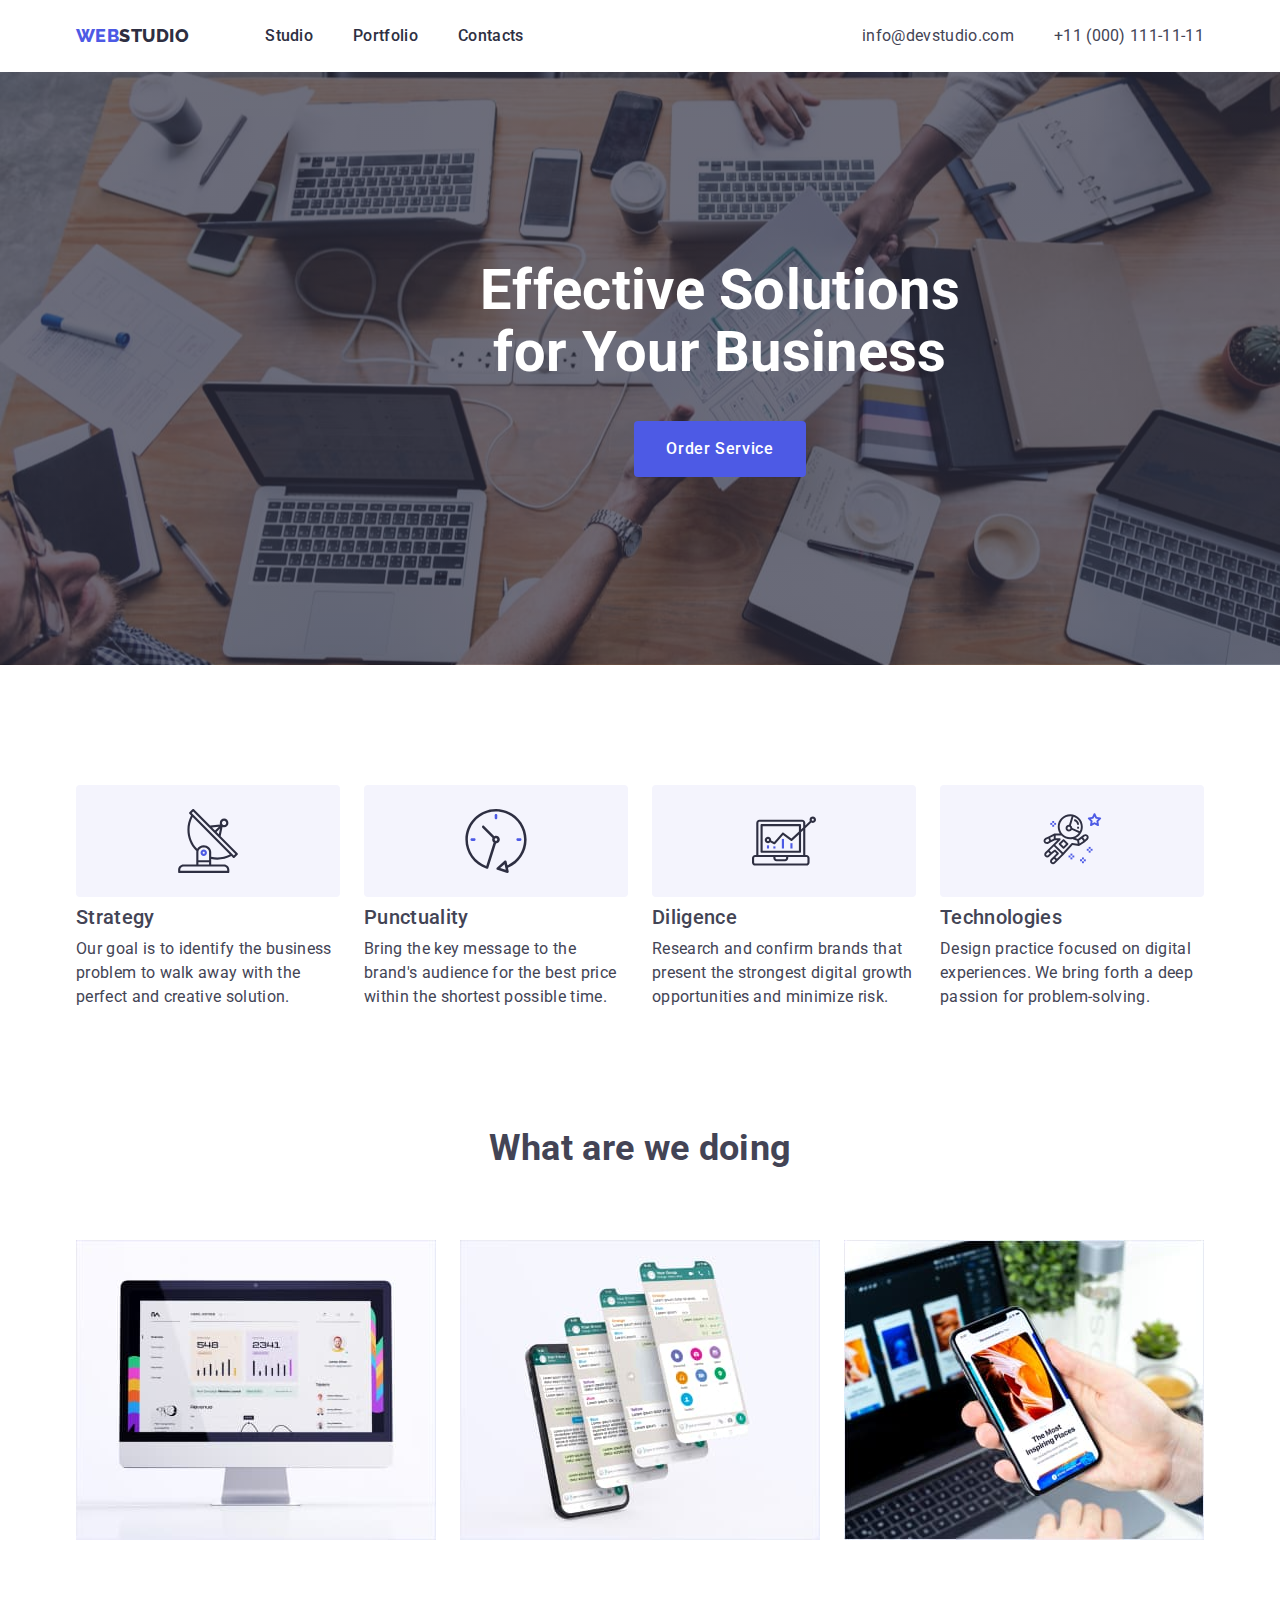
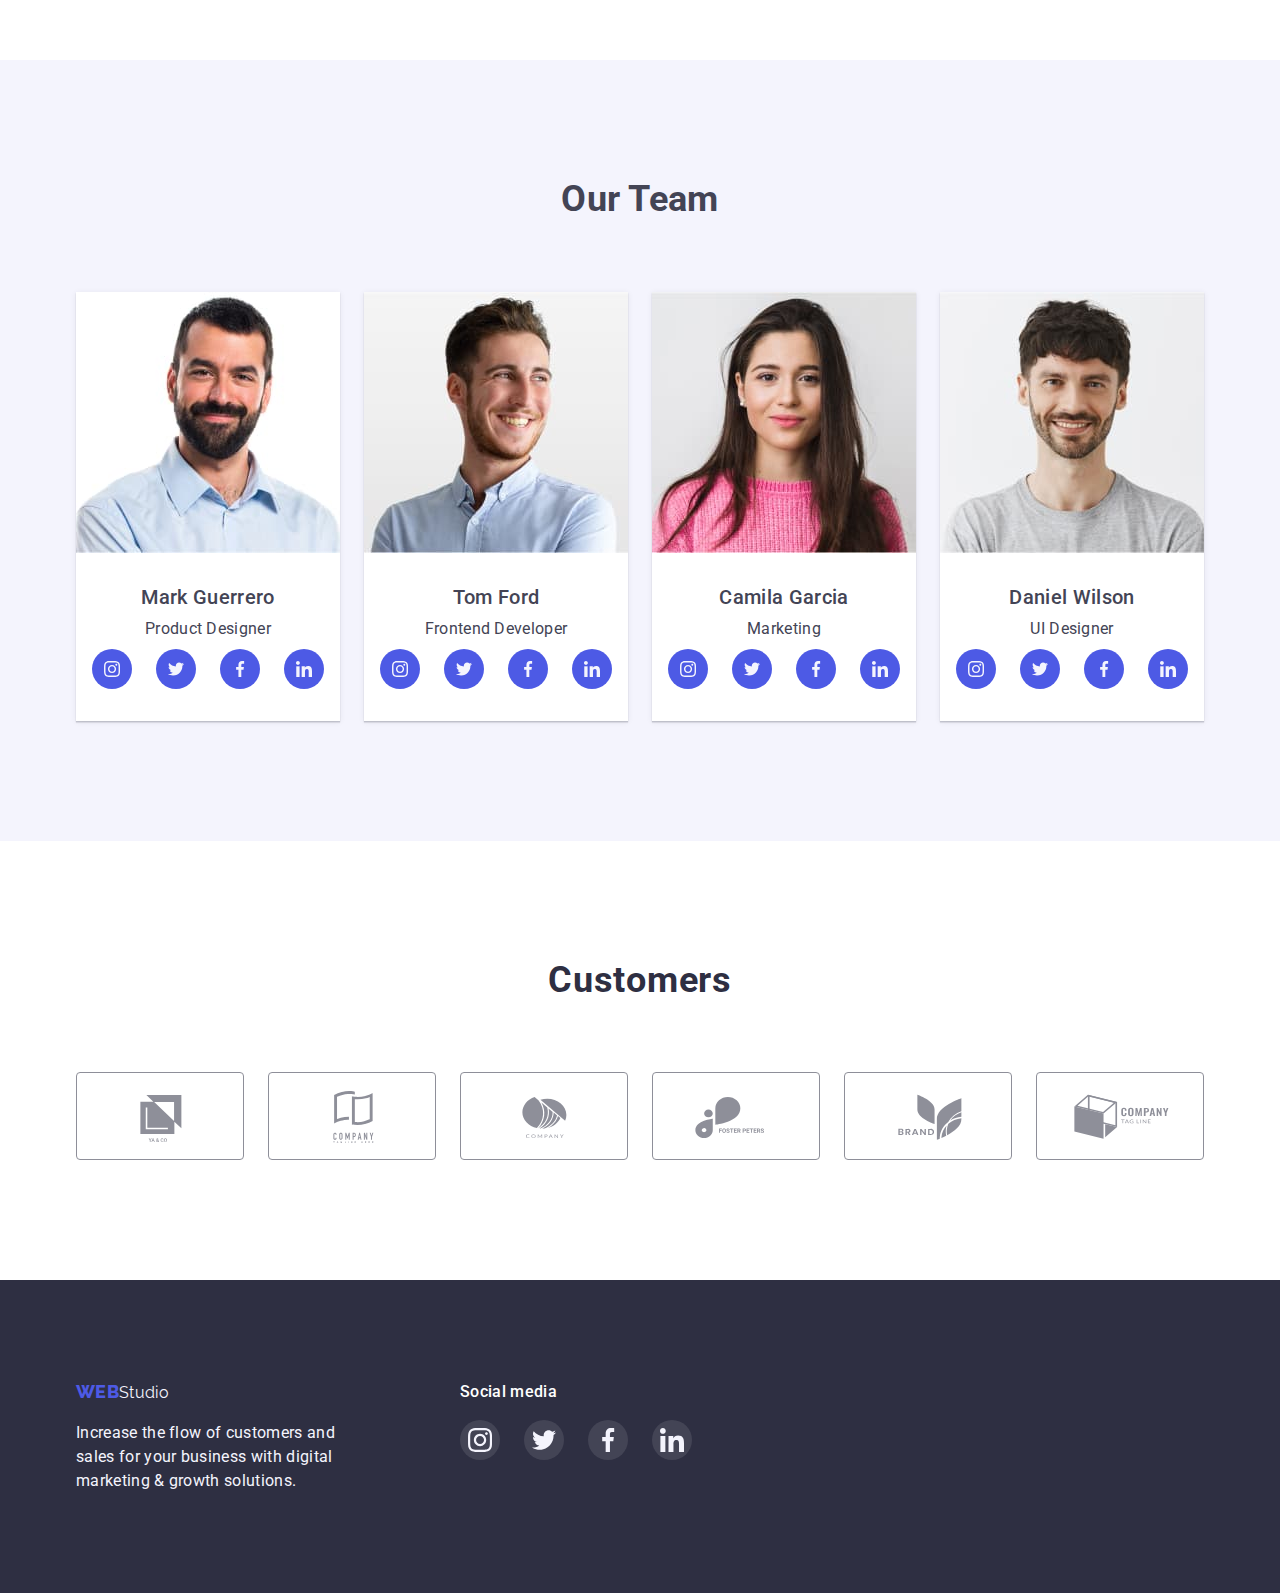
==== commit a3d1c86d: "homework4" ====
--- a/index.html
+++ b/index.html
@@ -161,8 +161,7 @@
                         <div class="info">
                             <h3 class="img-subject">Mark Guerrero</h3>
                             <p class="img-text">Product Designer</p>
-                        </div>
-                        <div class="link-traling">
+
                             <ul class="social">
                                 <li class="icon-team">
                                     <a class="href-item" href="/" class="">
@@ -205,8 +204,7 @@
                         <div class="info">
                             <h3 class="img-subject">Tom Ford</h3>
                             <p class="img-text">Frontend Developer</p>
-                        </div>
-                        <div class="link-traling">
+
                             <ul class="social">
                                 <li class="icon-team">
                                     <a class="href-item" href="/" class="">
@@ -249,8 +247,7 @@
                         <div class="info">
                             <h3 class="img-subject">Camila Garcia</h3>
                             <p class="img-text">Marketing</p>
-                        </div>
-                        <div class="link-traling">
+
                             <ul class="social">
                                 <li class="icon-team">
                                     <a class="href-item" href="/" class="">
@@ -292,8 +289,7 @@
                         <div class="info">
                             <h3 class="img-subject">Daniel Wilson</h3>
                             <p class="img-text">UI Designer</p>
-                        </div>
-                        <div class="link-traling">
+
                             <ul class="social">
                                 <li class="icon-team">
                                     <a class="href-item" href="/" class="">
--- a/css/styles.css
+++ b/css/styles.css
@@ -470,24 +470,30 @@
 .page {
     font-size: 0;
     margin-right: 24px;
+    background-color: var(--titli-list--color);
+
+    box-shadow: 0px 1px 6px rgba(46, 47, 66, 0.08), 0px 1px 1px rgba(46, 47, 66, 0.16), 0px 2px 1px rgba(46, 47, 66, 0.08);
+}
+
+.page:nth-child(4) {
+    margin-right: 0;
+}
+
+.img-foto {
+
+    color: var(--titli-list--color);
+}
+
+.info {
+    display: block;
+    flex-direction: row;
+    justify-content: center;
+    align-items: center;
+
+
+    padding-left: 16px;
+    padding-right: 16px;
     padding-bottom: 32px;
-    background-color: var(--titli-list--color);
-
-    box-shadow: 0px 1px 6px rgba(46, 47, 66, 0.08), 0px 1px 1px rgba(46, 47, 66, 0.16), 0px 2px 1px rgba(46, 47, 66, 0.08);
-}
-
-.page:nth-child(4) {
-    margin-right: 0;
-}
-
-.img-foto {
-
-    color: var(--titli-list--color);
-}
-
-.info {
-
-    padding-bottom: 8px;
     padding-top: 32px;
 }
 
@@ -509,7 +515,7 @@
     line-height: 1.5;
     text-align: center;
     margin-top: 0;
-    margin-bottom: 0px;
+    margin-bottom: 8px;
 
 
 }
@@ -537,9 +543,13 @@
     border-radius: 50%;
     cursor: pointer;
 
-    margin-right: 24px;
-}
-
+}
+
+.social {
+    gap: 24px;
+    justify-content: center;
+    align-items: center;
+}
 
 .icon-team:nth-child(4) {
     margin-right: 0;
